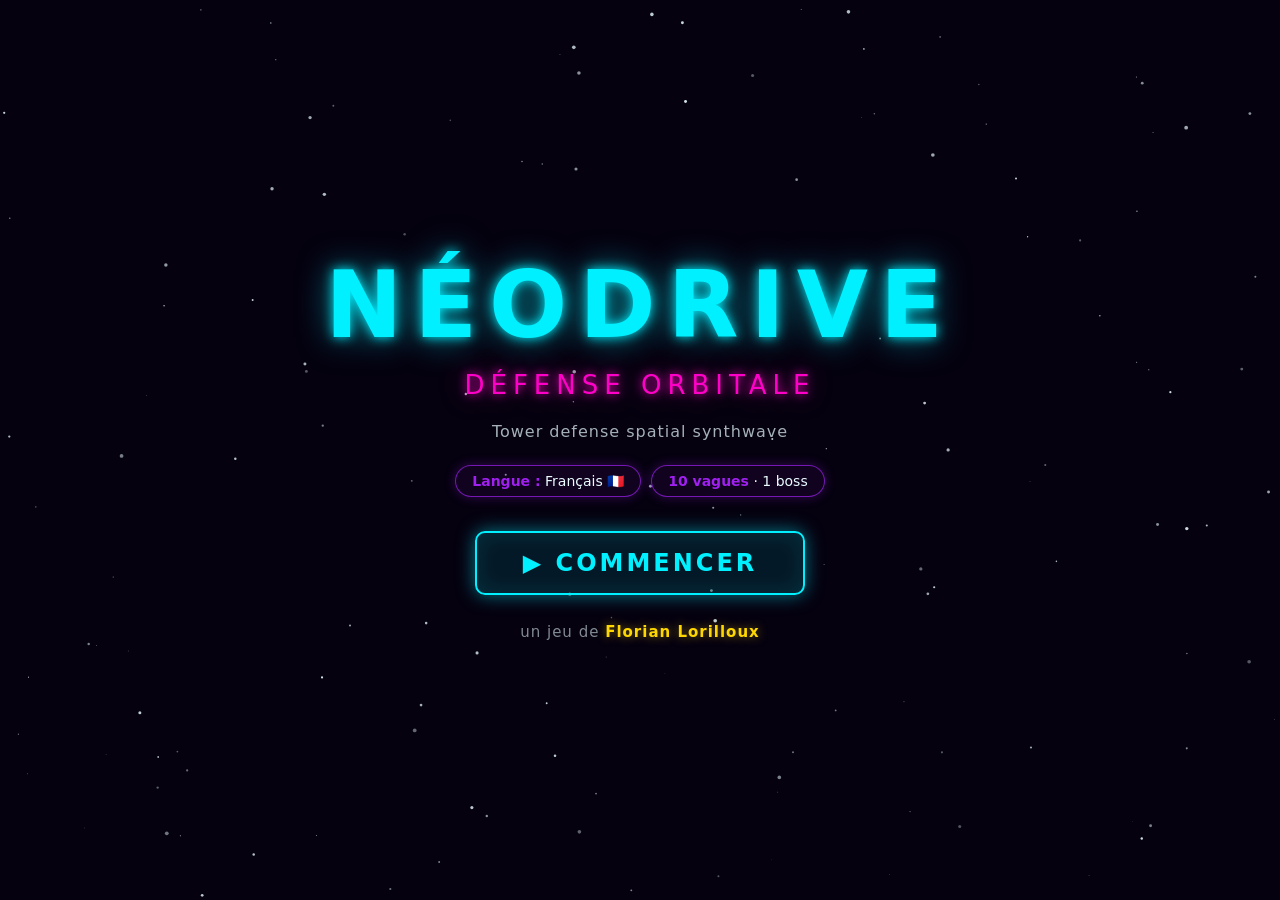
==== index.html @ b022b800 "Ajoute une page d'accueil (titre, auteur, langue, bouton Commencer) Co-Authored-By: Claude Opus 4.8 " ====
<!DOCTYPE html>
<html lang="fr">
<head>
  <meta charset="UTF-8">
  <meta name="viewport" content="width=device-width, initial-scale=1.0, viewport-fit=cover">
  <title>NÉODRIVE — Défense Orbitale</title>
  <style>
    * { margin: 0; padding: 0; box-sizing: border-box; }
    html, body { height: 100%; overflow: hidden; overscroll-behavior: none; }
    body {
      background: #05010f;
      color: #eafcff;
      font-family: 'Segoe UI', system-ui, sans-serif;
      display: flex;
      align-items: center;
      justify-content: center;
      min-height: 100dvh;
      -webkit-tap-highlight-color: transparent;
    }

    /* Champ d'étoiles en fond */
    #etoiles {
      position: fixed;
      inset: 0;
      z-index: 0;
    }

    .accueil {
      position: relative;
      z-index: 1;
      text-align: center;
      padding: 24px;
      display: flex;
      flex-direction: column;
      align-items: center;
      gap: 18px;
    }

    .titre {
      font-size: clamp(40px, 12vw, 92px);
      font-weight: 800;
      letter-spacing: clamp(4px, 2vw, 12px);
      color: #00f0ff;
      text-shadow: 0 0 12px #00f0ff, 0 0 34px rgba(0, 240, 255, 0.6);
      line-height: 1;
    }
    .sous-titre {
      font-size: clamp(15px, 4.5vw, 26px);
      letter-spacing: clamp(2px, 1.2vw, 6px);
      color: #ff00c8;
      text-shadow: 0 0 10px #ff00c8, 0 0 24px rgba(255, 0, 200, 0.5);
      text-transform: uppercase;
    }
    .accroche {
      font-size: clamp(13px, 3.6vw, 16px);
      color: rgba(234, 252, 255, 0.7);
      letter-spacing: 1px;
      margin-top: 4px;
    }

    .infos {
      display: flex;
      flex-wrap: wrap;
      justify-content: center;
      gap: 10px;
      margin-top: 6px;
    }
    .chip {
      border: 1px solid rgba(160, 32, 240, 0.7);
      border-radius: 999px;
      padding: 7px 16px;
      font-size: clamp(12px, 3.4vw, 14px);
      background: rgba(160, 32, 240, 0.08);
      box-shadow: 0 0 12px rgba(160, 32, 240, 0.3);
      color: #eafcff;
    }
    .chip b { color: #a020f0; font-weight: 600; }

    .commencer {
      margin-top: 16px;
      display: inline-block;
      text-decoration: none;
      color: #00f0ff;
      font-size: clamp(18px, 5vw, 24px);
      font-weight: 700;
      letter-spacing: 3px;
      padding: 16px 46px;
      border: 2px solid #00f0ff;
      border-radius: 10px;
      background: rgba(0, 240, 255, 0.1);
      box-shadow: 0 0 18px rgba(0, 240, 255, 0.5), inset 0 0 22px rgba(0, 240, 255, 0.12);
      animation: pulse 1.6s ease-in-out infinite;
      transition: transform 0.12s ease, background 0.2s ease;
      cursor: pointer;
    }
    .commencer:hover, .commencer:active {
      background: rgba(0, 240, 255, 0.22);
      transform: scale(1.04);
    }
    @keyframes pulse {
      0%, 100% { box-shadow: 0 0 16px rgba(0, 240, 255, 0.45), inset 0 0 20px rgba(0, 240, 255, 0.1); }
      50%      { box-shadow: 0 0 30px rgba(0, 240, 255, 0.85), inset 0 0 26px rgba(0, 240, 255, 0.2); }
    }

    .signature {
      margin-top: 10px;
      font-size: clamp(12px, 3.4vw, 15px);
      color: rgba(234, 252, 255, 0.55);
      letter-spacing: 1px;
    }
    .signature b {
      color: #ffd700;
      text-shadow: 0 0 10px rgba(255, 215, 0, 0.5);
      font-weight: 600;
    }
  </style>
</head>
<body>
  <canvas id="etoiles"></canvas>

  <main class="accueil">
    <h1 class="titre">NÉODRIVE</h1>
    <div class="sous-titre">Défense Orbitale</div>
    <p class="accroche">Tower defense spatial synthwave</p>

    <div class="infos">
      <span class="chip"><b>Langue :</b> Français 🇫🇷</span>
      <span class="chip"><b>10 vagues</b> · 1 boss</span>
    </div>

    <a class="commencer" href="jeu.html">▶ COMMENCER</a>

    <p class="signature">un jeu de <b>Florian Lorilloux</b></p>
  </main>

  <script>
    // Champ d'étoiles en parallaxe (léger)
    const cv = document.getElementById('etoiles');
    const ctx = cv.getContext('2d');
    let W, H, etoiles;
    function resize() {
      W = cv.width = window.innerWidth;
      H = cv.height = window.innerHeight;
      const n = Math.min(180, Math.floor(W * H / 8000));
      etoiles = [];
      for (let i = 0; i < n; i++) {
        etoiles.push({
          x: Math.random() * W, y: Math.random() * H,
          r: Math.random() * 1.6 + 0.3,
          v: Math.random() * 14 + 4,
          a: Math.random() * 0.6 + 0.3,
        });
      }
    }
    resize();
    window.addEventListener('resize', resize);
    let dernier = performance.now();
    function boucle(t) {
      const dt = (t - dernier) / 1000; dernier = t;
      ctx.clearRect(0, 0, W, H);
      ctx.fillStyle = '#eafcff';
      for (const e of etoiles) {
        e.x -= e.v * dt;
        if (e.x < -2) { e.x = W + 2; e.y = Math.random() * H; }
        ctx.globalAlpha = e.a;
        ctx.beginPath();
        ctx.arc(e.x, e.y, e.r, 0, Math.PI * 2);
        ctx.fill();
      }
      ctx.globalAlpha = 1;
      requestAnimationFrame(boucle);
    }
    requestAnimationFrame(boucle);
  </script>
</body>
</html>
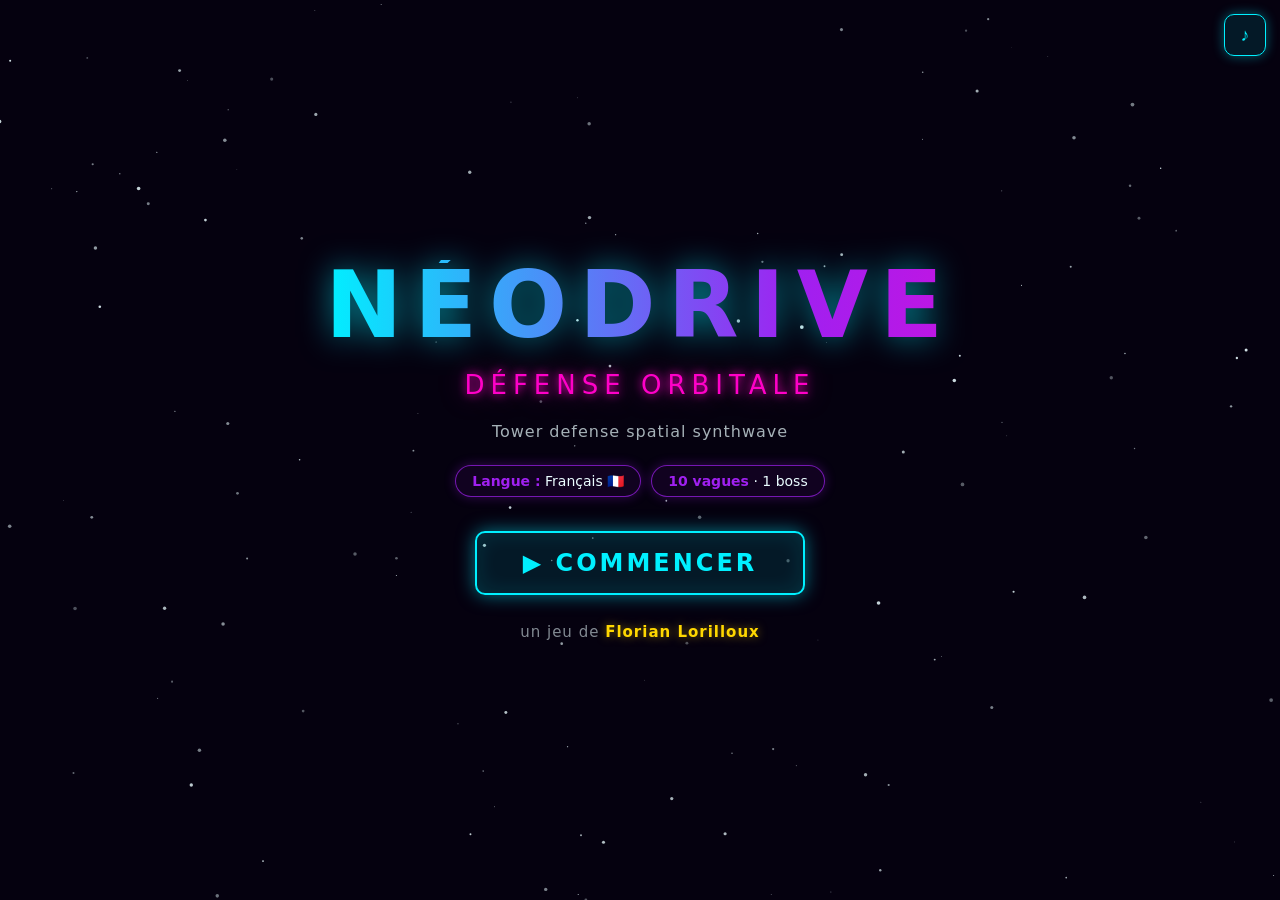
==== commit b36977cf: "Titre NÉODRIVE en dégradé animé + musique électro inquiétante (Web Audio) avec bouton muet Co-Author" ====
--- a/index.html
+++ b/index.html
@@ -40,9 +40,19 @@
       font-size: clamp(40px, 12vw, 92px);
       font-weight: 800;
       letter-spacing: clamp(4px, 2vw, 12px);
-      color: #00f0ff;
-      text-shadow: 0 0 12px #00f0ff, 0 0 34px rgba(0, 240, 255, 0.6);
       line-height: 1;
+      /* Dégradé de couleurs qui défile en boucle */
+      background: linear-gradient(90deg, #00f0ff, #a020f0, #ff00c8, #ffd700, #00f0ff);
+      background-size: 300% 100%;
+      -webkit-background-clip: text;
+      background-clip: text;
+      color: transparent;
+      -webkit-text-fill-color: transparent;
+      filter: drop-shadow(0 0 16px rgba(0, 240, 255, 0.55));
+      animation: degrade 7s linear infinite;
+    }
+    @keyframes degrade {
+      to { background-position: 300% 0; }
     }
     .sous-titre {
       font-size: clamp(15px, 4.5vw, 26px);
@@ -113,10 +123,36 @@
       text-shadow: 0 0 10px rgba(255, 215, 0, 0.5);
       font-weight: 600;
     }
+
+    /* Bouton muet */
+    .son {
+      position: fixed;
+      top: 14px;
+      right: 14px;
+      z-index: 2;
+      width: 42px;
+      height: 42px;
+      border-radius: 10px;
+      border: 1.5px solid #00f0ff;
+      background: rgba(0, 240, 255, 0.1);
+      color: #00f0ff;
+      font-size: 18px;
+      cursor: pointer;
+      box-shadow: 0 0 12px rgba(0, 240, 255, 0.4);
+      display: flex;
+      align-items: center;
+      justify-content: center;
+    }
+    .son.muet {
+      border-color: rgba(234, 252, 255, 0.4);
+      color: rgba(234, 252, 255, 0.4);
+      box-shadow: none;
+    }
   </style>
 </head>
 <body>
   <canvas id="etoiles"></canvas>
+  <button id="son" class="son" title="Son">♪</button>
 
   <main class="accueil">
     <h1 class="titre">NÉODRIVE</h1>
@@ -172,5 +208,22 @@
     }
     requestAnimationFrame(boucle);
   </script>
+
+  <script type="module">
+    import { demarrerMusique, basculerMuet, estMuet } from './js/musique.js';
+    const btn = document.getElementById('son');
+    // Démarre l'ambiance dès la première interaction (règle d'autoplay)
+    function demarrer() { demarrerMusique(); }
+    window.addEventListener('pointerdown', demarrer, { once: true });
+    window.addEventListener('keydown', demarrer, { once: true });
+    // Bouton muet
+    btn.addEventListener('click', e => {
+      e.stopPropagation();
+      demarrerMusique();
+      const m = basculerMuet();
+      btn.classList.toggle('muet', m);
+      btn.textContent = m ? '♪̷' : '♪';
+    });
+  </script>
 </body>
 </html>
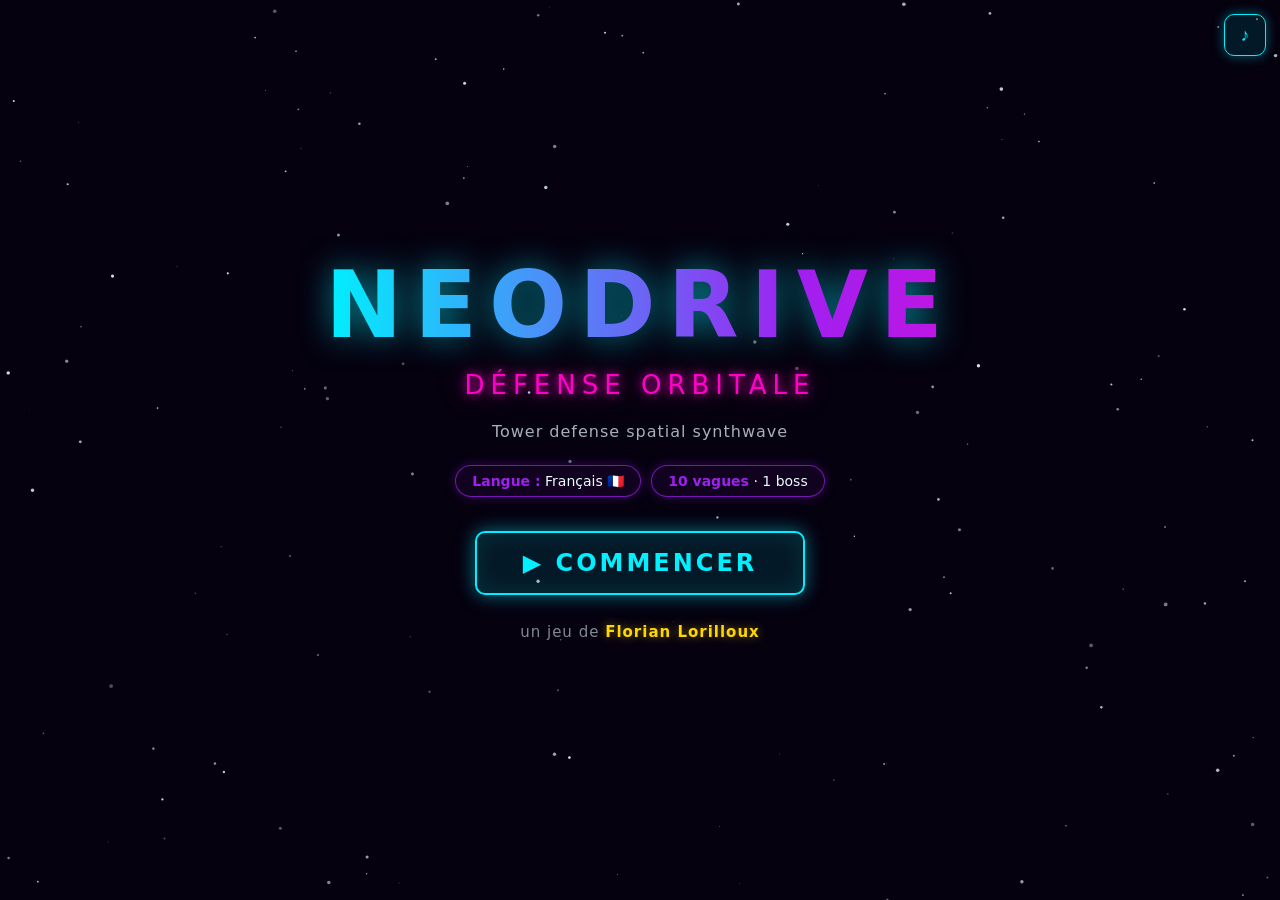
==== commit 9c19f444: "Audio: musique menu vs jeu (électro), effets sonores complets, bouton pause + retour menu; 1re vague" ====
--- a/index.html
+++ b/index.html
@@ -3,7 +3,7 @@
 <head>
   <meta charset="UTF-8">
   <meta name="viewport" content="width=device-width, initial-scale=1.0, viewport-fit=cover">
-  <title>NÉODRIVE — Défense Orbitale</title>
+  <title>NEODRIVE — Défense Orbitale</title>
   <style>
     * { margin: 0; padding: 0; box-sizing: border-box; }
     html, body { height: 100%; overflow: hidden; overscroll-behavior: none; }
@@ -155,7 +155,7 @@
   <button id="son" class="son" title="Son">♪</button>
 
   <main class="accueil">
-    <h1 class="titre">NÉODRIVE</h1>
+    <h1 class="titre">NEODRIVE</h1>
     <div class="sous-titre">Défense Orbitale</div>
     <p class="accroche">Tower defense spatial synthwave</p>
 
@@ -210,16 +210,16 @@
   </script>
 
   <script type="module">
-    import { demarrerMusique, basculerMuet, estMuet } from './js/musique.js';
+    import { demarrerMusiqueMenu, basculerMuet, estMuet } from './js/musique.js';
     const btn = document.getElementById('son');
     // Démarre l'ambiance dès la première interaction (règle d'autoplay)
-    function demarrer() { demarrerMusique(); }
+    function demarrer() { demarrerMusiqueMenu(); }
     window.addEventListener('pointerdown', demarrer, { once: true });
     window.addEventListener('keydown', demarrer, { once: true });
     // Bouton muet
     btn.addEventListener('click', e => {
       e.stopPropagation();
-      demarrerMusique();
+      demarrerMusiqueMenu();
       const m = basculerMuet();
       btn.classList.toggle('muet', m);
       btn.textContent = m ? '♪̷' : '♪';
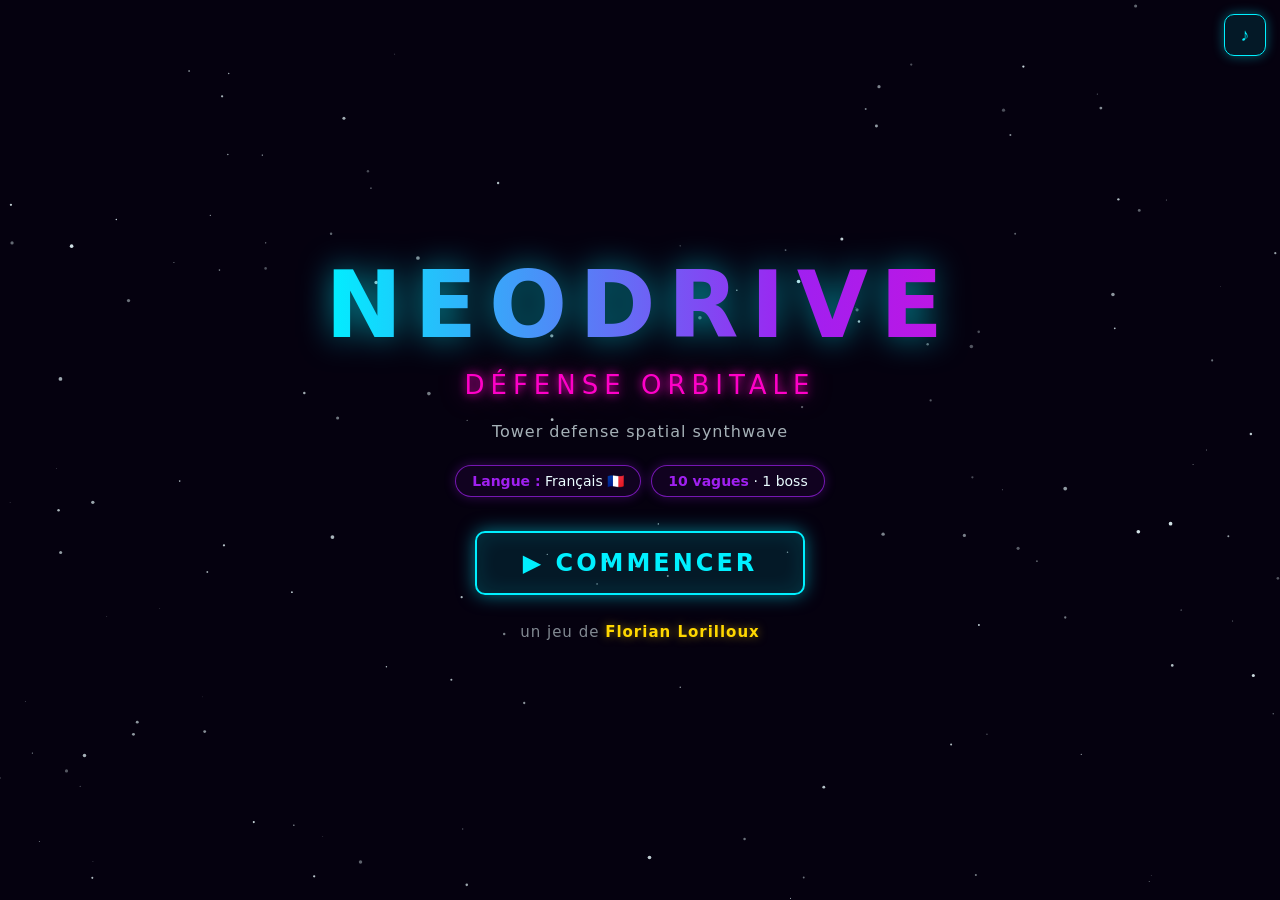
==== commit 6395edda: "Retire la voix parlee; corrige le demarrage du son (1er contact lance le son sans le couper) Co-Auth" ====
--- a/index.html
+++ b/index.html
@@ -210,19 +210,27 @@
   </script>
 
   <script type="module">
-    import { demarrerMusiqueMenu, basculerMuet, estMuet } from './js/musique.js';
+    import { demarrerMusiqueMenu, basculerMuet, estMuet, estDemarree } from './js/musique.js';
     const btn = document.getElementById('son');
-    // Démarre l'ambiance dès la première interaction (règle d'autoplay)
-    function demarrer() { demarrerMusiqueMenu(); }
-    window.addEventListener('pointerdown', demarrer, { once: true });
-    window.addEventListener('keydown', demarrer, { once: true });
-    // Bouton muet
+    function majBtn() {
+      const m = estMuet();
+      btn.classList.toggle('muet', m);
+      btn.textContent = m ? '♪̷' : '♪';
+    }
+    // Démarre la musique à la 1re interaction "neutre" (pas le bouton son)
+    function demarrerUneFois(e) {
+      if (e && e.target === btn) return;      // le bouton son gère lui-même
+      demarrerMusiqueMenu(); majBtn();
+      window.removeEventListener('pointerdown', demarrerUneFois);
+      window.removeEventListener('keydown', demarrerUneFois);
+    }
+    window.addEventListener('pointerdown', demarrerUneFois);
+    window.addEventListener('keydown', demarrerUneFois);
+    // Bouton son : démarre si pas encore lancé, sinon coupe/réactive
     btn.addEventListener('click', e => {
       e.stopPropagation();
-      demarrerMusiqueMenu();
-      const m = basculerMuet();
-      btn.classList.toggle('muet', m);
-      btn.textContent = m ? '♪̷' : '♪';
+      if (!estDemarree()) { demarrerMusiqueMenu(); majBtn(); return; }
+      basculerMuet(); majBtn();
     });
   </script>
 </body>
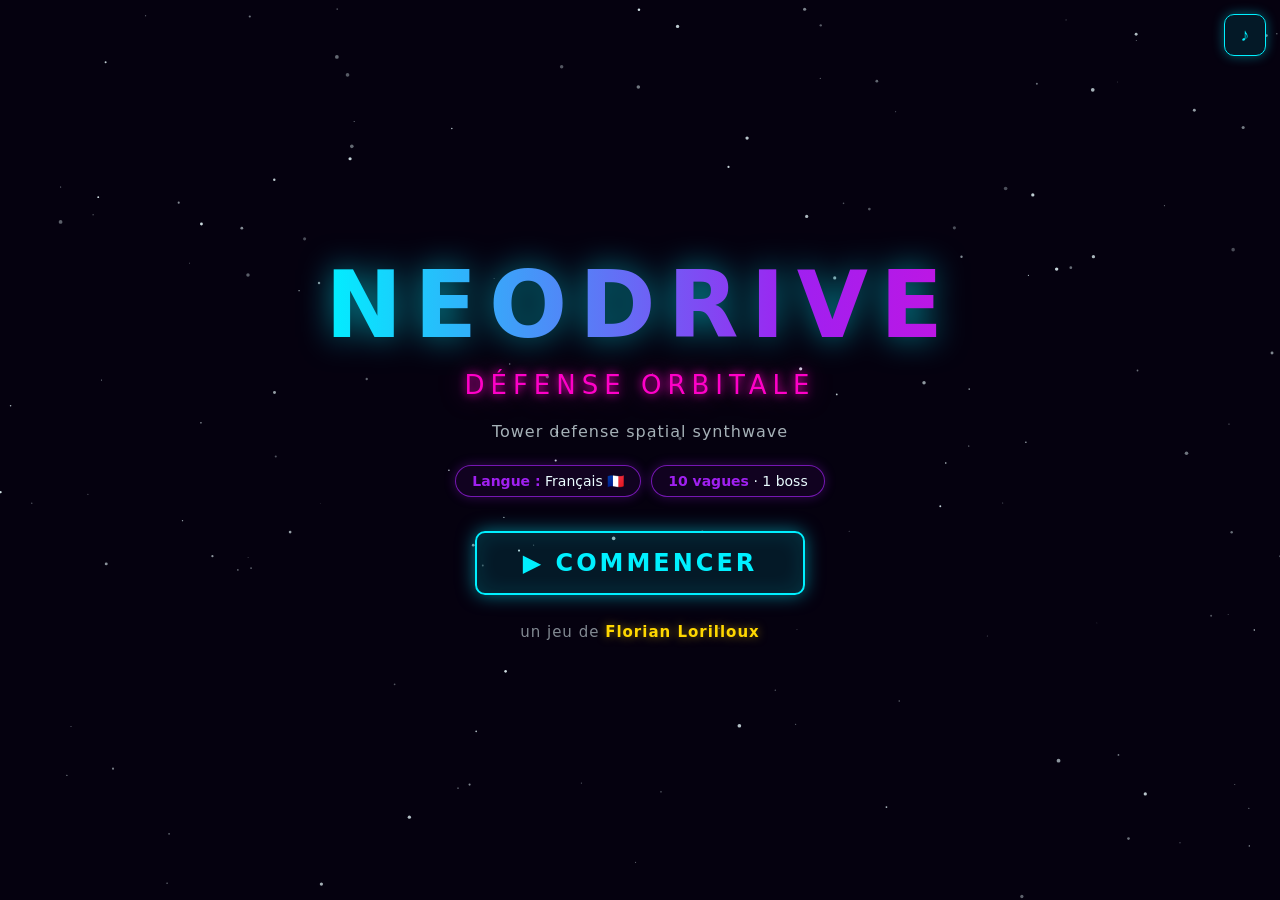
==== commit c69720b8: "Cinematique d'intro apres COMMENCER : narration du general (voix FR grave/lente) + 7 scenes animees " ====
--- a/index.html
+++ b/index.html
@@ -148,6 +148,49 @@
       color: rgba(234, 252, 255, 0.4);
       box-shadow: none;
     }
+
+    /* ----- Intro cinématique ----- */
+    #intro {
+      position: fixed;
+      inset: 0;
+      z-index: 20;
+      background: #05010f;
+      display: none;
+    }
+    #cintro { position: absolute; inset: 0; width: 100%; height: 100%; }
+    #soustitre {
+      position: absolute;
+      left: 50%;
+      bottom: 8%;
+      transform: translateX(-50%);
+      width: min(90%, 900px);
+      text-align: center;
+      font-size: clamp(15px, 3.4vw, 22px);
+      line-height: 1.5;
+      color: #eafcff;
+      text-shadow: 0 0 10px rgba(0, 240, 255, 0.5);
+      padding: 14px 20px;
+      background: rgba(5, 1, 15, 0.55);
+      border: 1px solid rgba(0, 240, 255, 0.35);
+      border-radius: 10px;
+      backdrop-filter: blur(2px);
+    }
+    #passer {
+      position: absolute;
+      top: 16px;
+      right: 16px;
+      z-index: 21;
+      padding: 10px 20px;
+      border: 1.5px solid #ff00c8;
+      border-radius: 8px;
+      background: rgba(255, 0, 200, 0.12);
+      color: #ff00c8;
+      font-size: clamp(13px, 3.4vw, 15px);
+      font-weight: 700;
+      letter-spacing: 1px;
+      cursor: pointer;
+      box-shadow: 0 0 12px rgba(255, 0, 200, 0.4);
+    }
   </style>
 </head>
 <body>
@@ -164,10 +207,16 @@
       <span class="chip"><b>10 vagues</b> · 1 boss</span>
     </div>
 
-    <a class="commencer" href="jeu.html">▶ COMMENCER</a>
+    <a class="commencer" id="commencer" href="jeu.html">▶ COMMENCER</a>
 
     <p class="signature">un jeu de <b>Florian Lorilloux</b></p>
   </main>
+
+  <div id="intro">
+    <canvas id="cintro"></canvas>
+    <div id="soustitre"></div>
+    <button id="passer">PASSER ▸</button>
+  </div>
 
   <script>
     // Champ d'étoiles en parallaxe (léger)
@@ -211,15 +260,17 @@
 
   <script type="module">
     import { demarrerMusiqueMenu, basculerMuet, estMuet, estDemarree } from './js/musique.js';
+    import { lancerIntro } from './js/intro.js';
     const btn = document.getElementById('son');
+    const commencer = document.getElementById('commencer');
     function majBtn() {
       const m = estMuet();
       btn.classList.toggle('muet', m);
       btn.textContent = m ? '♪̷' : '♪';
     }
-    // Démarre la musique à la 1re interaction "neutre" (pas le bouton son)
+    // Démarre la musique du menu à la 1re interaction "neutre"
     function demarrerUneFois(e) {
-      if (e && e.target === btn) return;      // le bouton son gère lui-même
+      if (e && e.target && (e.target === btn || e.target.closest('#commencer'))) return;
       demarrerMusiqueMenu(); majBtn();
       window.removeEventListener('pointerdown', demarrerUneFois);
       window.removeEventListener('keydown', demarrerUneFois);
@@ -232,6 +283,11 @@
       if (!estDemarree()) { demarrerMusiqueMenu(); majBtn(); return; }
       basculerMuet(); majBtn();
     });
+    // COMMENCER : lance la cinématique d'intro (puis le jeu)
+    commencer.addEventListener('click', e => {
+      e.preventDefault();
+      lancerIntro();
+    });
   </script>
 </body>
 </html>
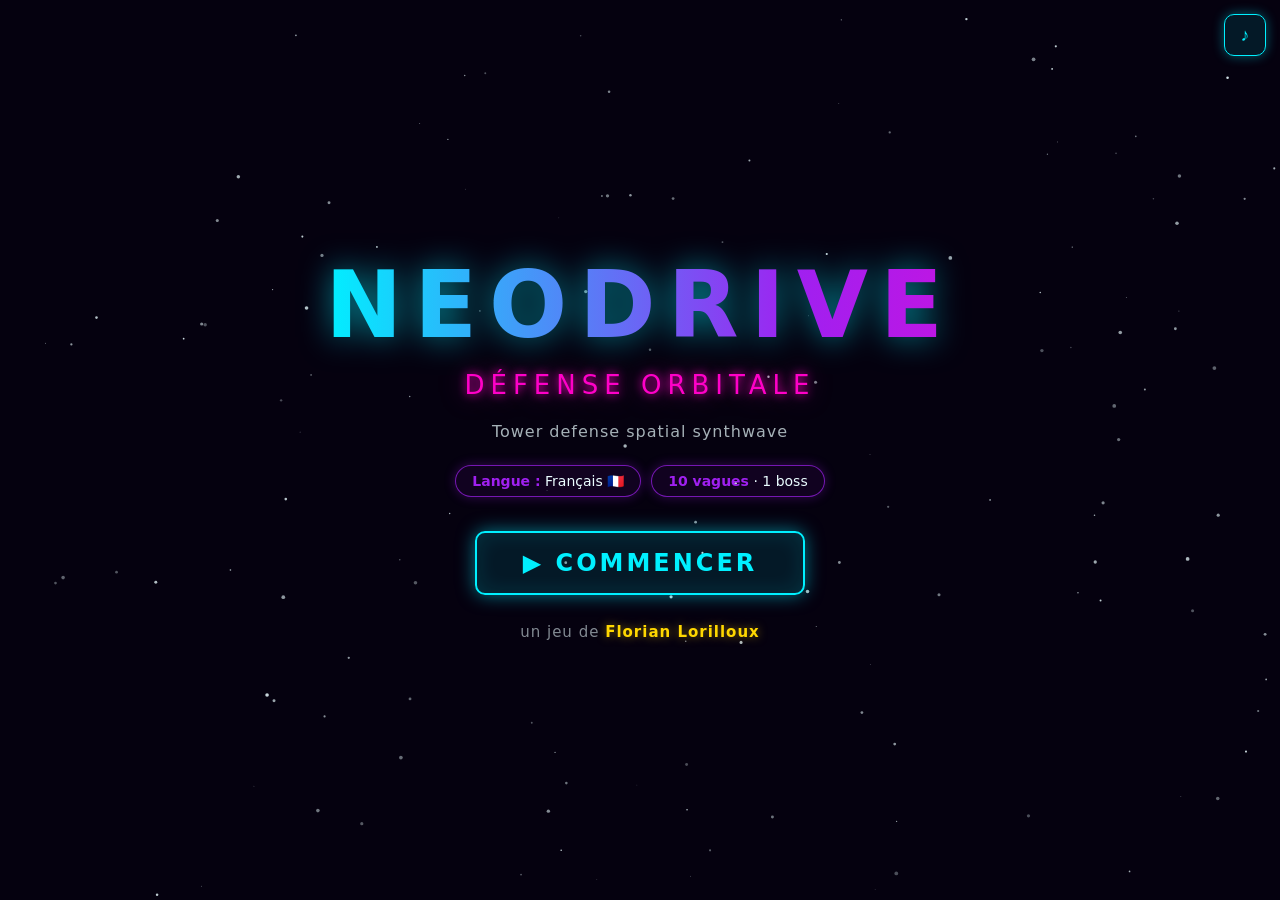
==== commit 4f50e064: "PWA : installable + jouable hors ligne (manifest, service worker, icones) + verrouillage/overlay pay" ====
--- a/index.html
+++ b/index.html
@@ -4,6 +4,12 @@
   <meta charset="UTF-8">
   <meta name="viewport" content="width=device-width, initial-scale=1.0, viewport-fit=cover">
   <title>NEODRIVE — Défense Orbitale</title>
+  <meta name="theme-color" content="#05010f">
+  <link rel="manifest" href="manifest.webmanifest">
+  <link rel="apple-touch-icon" href="icons/apple-touch-icon.png">
+  <meta name="mobile-web-app-capable" content="yes">
+  <meta name="apple-mobile-web-app-capable" content="yes">
+  <meta name="apple-mobile-web-app-status-bar-style" content="black-translucent">
   <style>
     * { margin: 0; padding: 0; box-sizing: border-box; }
     html, body { height: 100%; overflow: hidden; overscroll-behavior: none; }
@@ -149,6 +155,19 @@
       box-shadow: none;
     }
 
+    /* Overlay « tourne ton téléphone » (portrait sur tactile) */
+    #rotate {
+      display: none;
+      position: fixed; inset: 0; z-index: 9999;
+      background: #05010f; color: #eafcff;
+      align-items: center; justify-content: center; text-align: center;
+      font-size: clamp(20px, 6vw, 32px); font-weight: 700; line-height: 1.8;
+      letter-spacing: 1px; text-shadow: 0 0 12px rgba(0, 240, 255, 0.6); padding: 24px;
+    }
+    @media (orientation: portrait) and (pointer: coarse) {
+      #rotate { display: flex; }
+    }
+
     /* ----- Intro cinématique ----- */
     #intro {
       position: fixed;
@@ -217,6 +236,9 @@
     <div id="soustitre"></div>
     <button id="passer">PASSER ▸</button>
   </div>
+
+  <div id="rotate">🔄<br>Tourne ton téléphone<br>en mode paysage</div>
+  <script src="pwa.js"></script>
 
   <script>
     // Champ d'étoiles en parallaxe (léger)
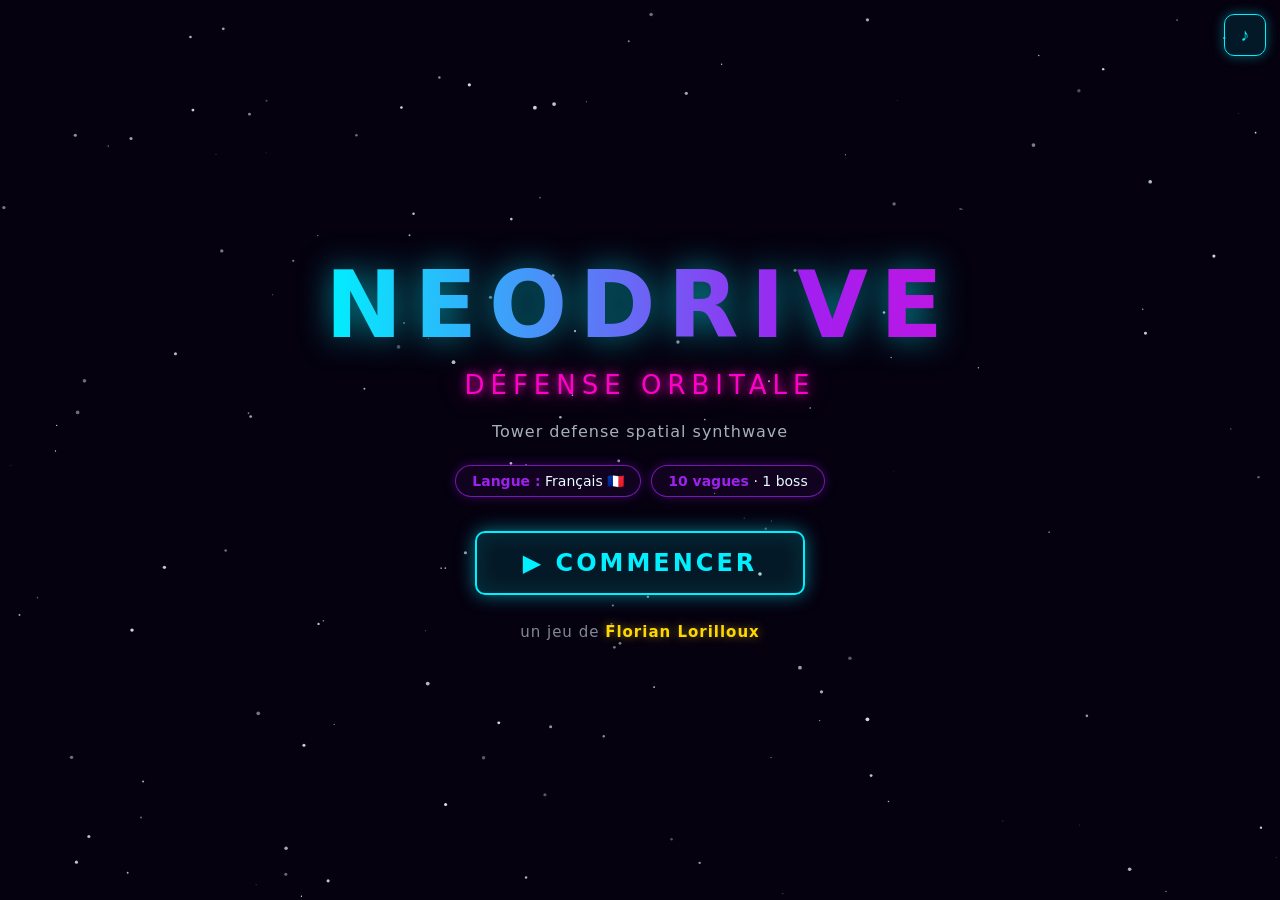
==== commit ed12acd4: "Intro sans voix; PWA: bouton d'installation natif + mise a jour auto (stale-while-revalidate) Co-Aut" ====
--- a/index.html
+++ b/index.html
@@ -155,6 +155,22 @@
       box-shadow: none;
     }
 
+    /* Bouton Installer (PWA) — visible quand l'app est installable */
+    #installer {
+      display: none;
+      margin-top: 10px;
+      padding: 10px 22px;
+      border: 1.5px solid #a020f0;
+      border-radius: 8px;
+      background: rgba(160, 32, 240, 0.12);
+      color: #d9a6ff;
+      font-size: clamp(13px, 3.6vw, 15px);
+      font-weight: 600;
+      letter-spacing: 1px;
+      cursor: pointer;
+      box-shadow: 0 0 12px rgba(160, 32, 240, 0.35);
+    }
+
     /* Overlay « tourne ton téléphone » (portrait sur tactile) */
     #rotate {
       display: none;
@@ -229,6 +245,7 @@
     <a class="commencer" id="commencer" href="jeu.html">▶ COMMENCER</a>
 
     <p class="signature">un jeu de <b>Florian Lorilloux</b></p>
+    <button id="installer">⬇ Installer l'application</button>
   </main>
 
   <div id="intro">
@@ -310,6 +327,15 @@
       e.preventDefault();
       lancerIntro();
     });
+    // Bouton « Installer l'application » (apparaît quand le navigateur le propose)
+    const btnInstall = document.getElementById('installer');
+    document.addEventListener('pwa-installable', () => {
+      if (!(window.dejaInstallee && window.dejaInstallee())) btnInstall.style.display = 'inline-block';
+    });
+    btnInstall.addEventListener('click', async () => {
+      const r = window.installerApp ? await window.installerApp() : 'indispo';
+      if (r === 'accepted') btnInstall.style.display = 'none';
+    });
   </script>
 </body>
 </html>
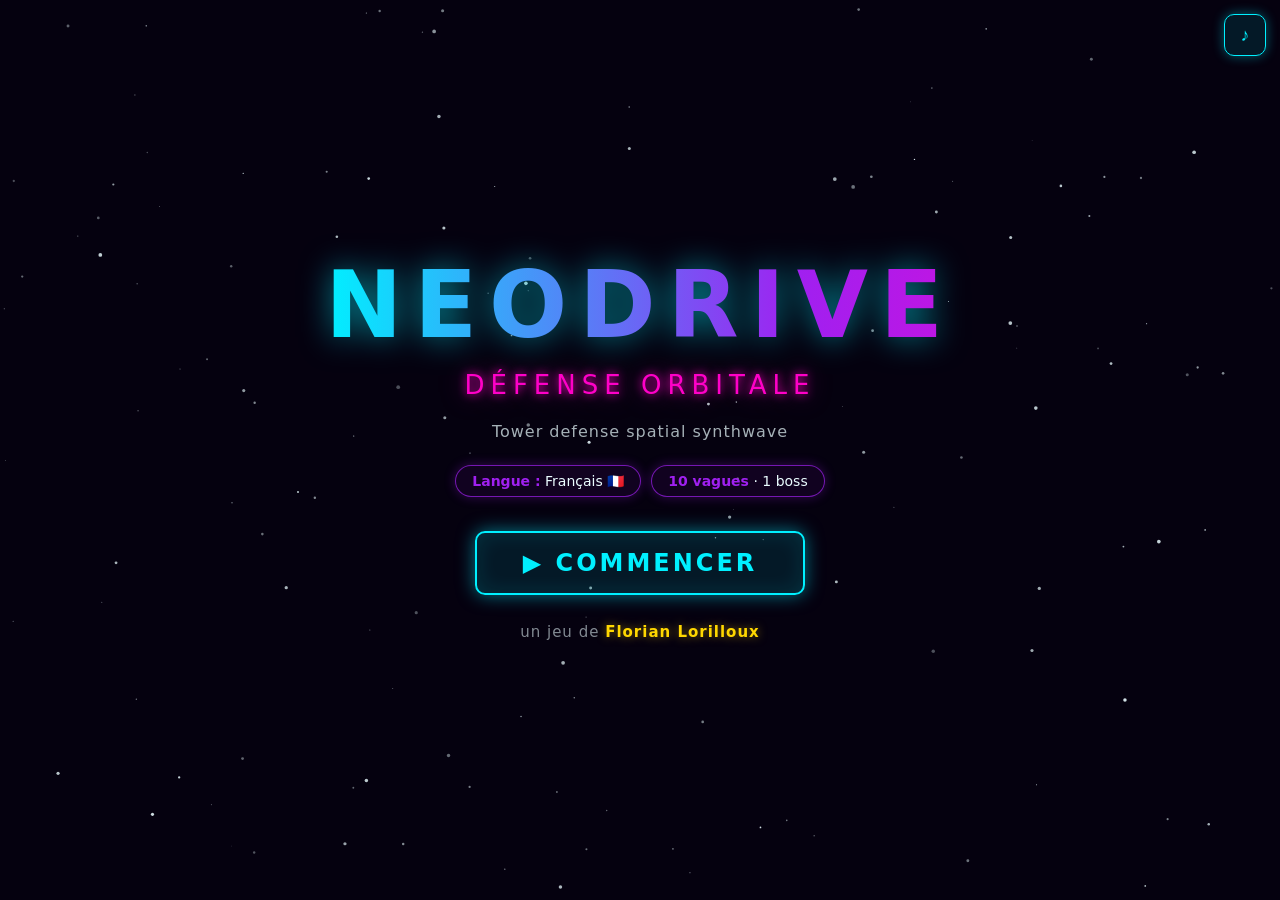
==== commit 77452f4f: "Musique pendant l'intro; fond sombre sur html (bord blanc PWA); cases interdites plus visibles; SW c" ====
--- a/index.html
+++ b/index.html
@@ -12,7 +12,7 @@
   <meta name="apple-mobile-web-app-status-bar-style" content="black-translucent">
   <style>
     * { margin: 0; padding: 0; box-sizing: border-box; }
-    html, body { height: 100%; overflow: hidden; overscroll-behavior: none; }
+    html, body { height: 100%; overflow: hidden; overscroll-behavior: none; background: #05010f; }
     body {
       background: #05010f;
       color: #eafcff;
